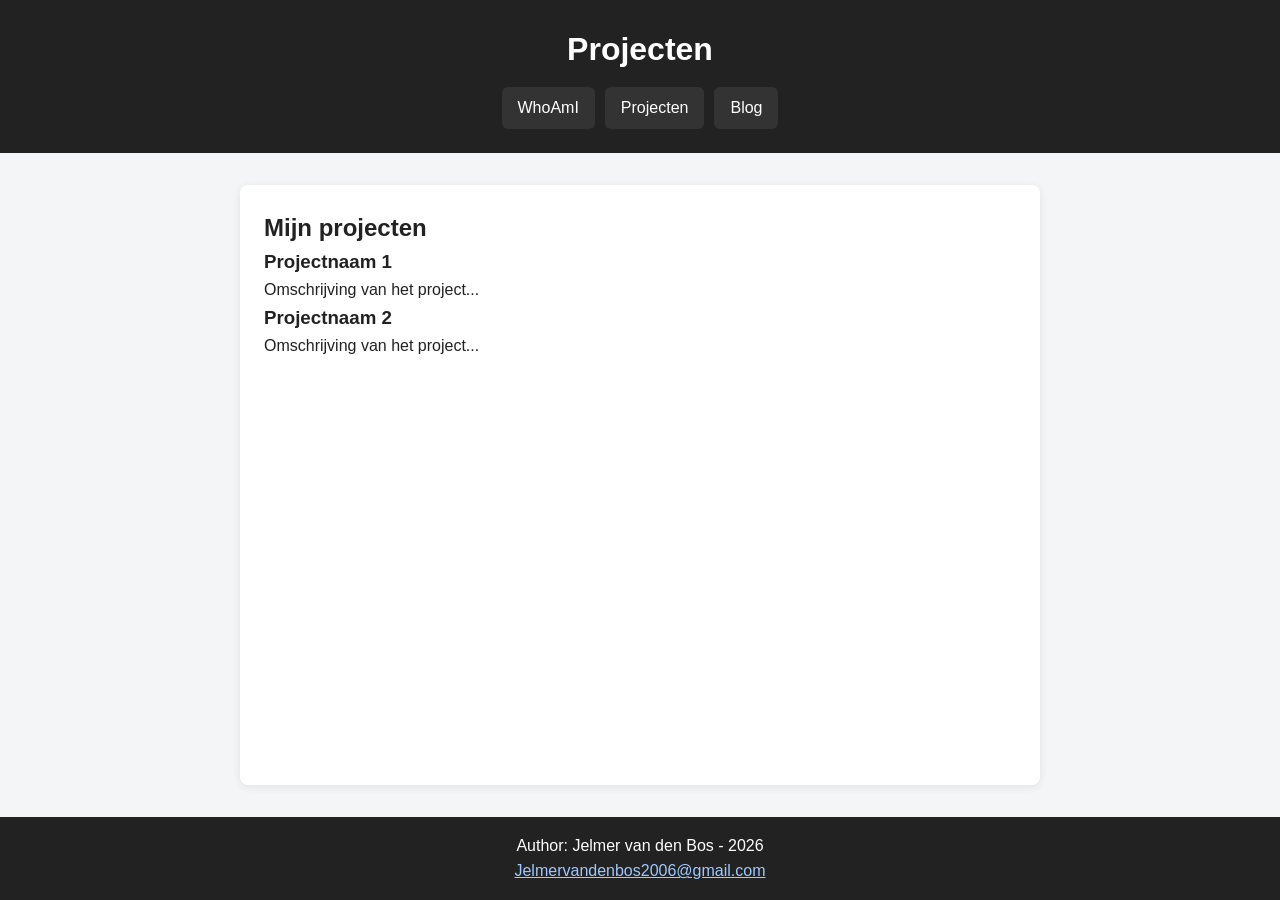
==== pagina2.html @ a8ee6565 "Initial commit: basis portfoliosite met drie pagina's Whoami, projecten en blog pagina's met semanti" ====
<!DOCTYPE html>
<html lang="nl">
<head>
    <meta charset="UTF-8">
    <meta name="viewport" content="width=device-width, initial-scale=1.0">
    <title>Projecten</title>
    <link rel="stylesheet" href="style1.css">
</head>

<body>

    <header>
        <h1 id="title">Projecten</h1>
        <nav>
            <a href="index.html">WhoAmI</a>
            <a href="pagina2.html" aria-current="page">Projecten</a>
            <a href="pagina3.html">Blog</a>
        </nav>
    </header>

    <main>
        <section>
            <h2>Mijn projecten</h2>

            <article>
                <h3>Projectnaam 1</h3>
                <p>Omschrijving van het project...</p>
            </article>

            <article>
                <h3>Projectnaam 2</h3>
                <p>Omschrijving van het project...</p>
            </article>
        </section>
    </main>

    <footer>
     <p>Author: Jelmer van den Bos - 2026<br>
     <a href="mailto:Jelmervandenbos2006@gmail.com">Jelmervandenbos2006@gmail.com</a></p>
    </footer>

</body>
</html>
---- style1.css ----
/* ===== Kleuren en instellingen op 1 plek, zodat je makkelijk kan aanpassen ===== */
:root {
    --kleur-donker: #222;
    --kleur-accent: #3a7bd5;
    --kleur-achtergrond: #f4f5f7;
    --kleur-tekst: #222;
    --kleur-wit: #fff;
    --max-breedte: 800px;
}

/* ===== Algemene reset, zodat elke browser er hetzelfde uitziet ===== */
* {
    margin: 0;
    padding: 0;
    box-sizing: border-box;
}

body {
    font-family: "Segoe UI", Arial, sans-serif;
    line-height: 1.6;
    color: var(--kleur-tekst);
    background: var(--kleur-achtergrond);
    display: flex;
    flex-direction: column;
    min-height: 100vh;
}

/* ===== Header met titel en navigatie ===== */
header {
    background: var(--kleur-donker);
    color: var(--kleur-wit);
    padding: 24px 16px;
    text-align: center;
}

header h1 {
    margin-bottom: 12px;
    font-size: 2rem;
}

nav {
    display: flex;
    justify-content: center;
    gap: 10px;
    flex-wrap: wrap;
}

nav a {
    display: inline-block;
    padding: 8px 16px;
    background: #333;
    color: white;
    text-decoration: none;
    border-radius: 6px;
    transition: background 0.2s ease;
}

nav a:hover {
    background: var(--kleur-accent);
}

/* ===== Hoofdinhoud van de pagina, gecentreerd en niet te breed ===== */
main, body > p {
    flex: 1;
    width: 100%;
    max-width: var(--max-breedte);
    margin: 32px auto;
    padding: 24px;
    background: var(--kleur-wit);
    border-radius: 8px;
    box-shadow: 0 2px 8px rgba(0, 0, 0, 0.08);
}

/* ===== Footer onderaan de pagina ===== */
footer {
    background: var(--kleur-donker);
    color: var(--kleur-wit);
    text-align: center;
    padding: 16px;
    margin-top: auto;
}

footer a {
    color: #9ec8ff;
}
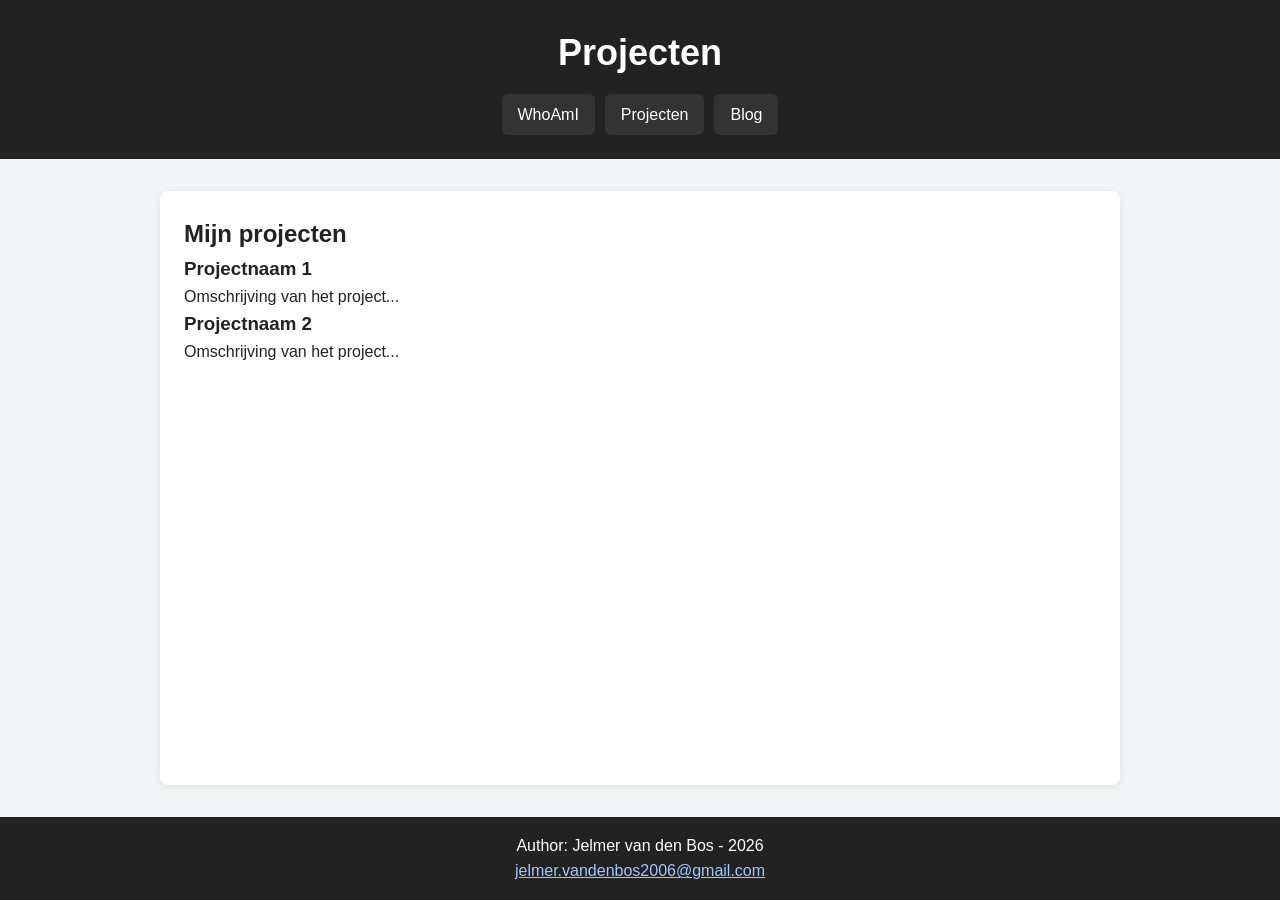
==== commit 8936dcc8: "Update contact-e-mailadres in footer op alle pagina's Co-Authored-By: Claude Sonnet 5 <noreply@anthr" ====
--- a/pagina2.html
+++ b/pagina2.html
@@ -36,7 +36,7 @@
 
     <footer>
      <p>Author: Jelmer van den Bos - 2026<br>
-     <a href="mailto:Jelmervandenbos2006@gmail.com">Jelmervandenbos2006@gmail.com</a></p>
+     <a href="mailto:jelmer.vandenbos2006@gmail.com">jelmer.vandenbos2006@gmail.com</a></p>
     </footer>
 
 </body>
--- a/style1.css
+++ b/style1.css
@@ -71,6 +71,17 @@
     box-shadow: 0 2px 8px rgba(0, 0, 0, 0.08);
 }
 
+/* ===== Profielfoto op de whoami-pagina ===== */
+.profielfoto {
+    display: block;
+    width: 160px;
+    height: 160px;
+    object-fit: cover;
+    border-radius: 50%;
+    margin: 0 auto 16px;
+    box-shadow: 0 2px 8px rgba(0, 0, 0, 0.15);
+}
+
 /* ===== Footer onderaan de pagina ===== */
 footer {
     background: var(--kleur-donker);
@@ -83,3 +94,47 @@
 footer a {
     color: #9ec8ff;
 }
+
+/* ===== Mobiel: smalle schermen, alles onder elkaar en compacter ===== */
+@media (max-width: 480px) {
+    header {
+        padding: 16px 12px;
+    }
+
+    header h1 {
+        font-size: 1.5rem;
+    }
+
+    nav {
+        flex-direction: column;
+        gap: 8px;
+    }
+
+    nav a {
+        text-align: center;
+    }
+
+    main, body > p {
+        margin: 16px auto;
+        padding: 16px;
+    }
+}
+
+/* ===== Tablet: iets meer ruimte, navigatie blijft op 1 rij ===== */
+@media (min-width: 481px) and (max-width: 768px) {
+    main, body > p {
+        margin: 24px auto;
+        padding: 20px;
+    }
+}
+
+/* ===== Desktop: volle breedte, content blijft leesbaar smal ===== */
+@media (min-width: 1024px) {
+    main, body > p {
+        max-width: 960px;
+    }
+
+    header h1 {
+        font-size: 2.25rem;
+    }
+}
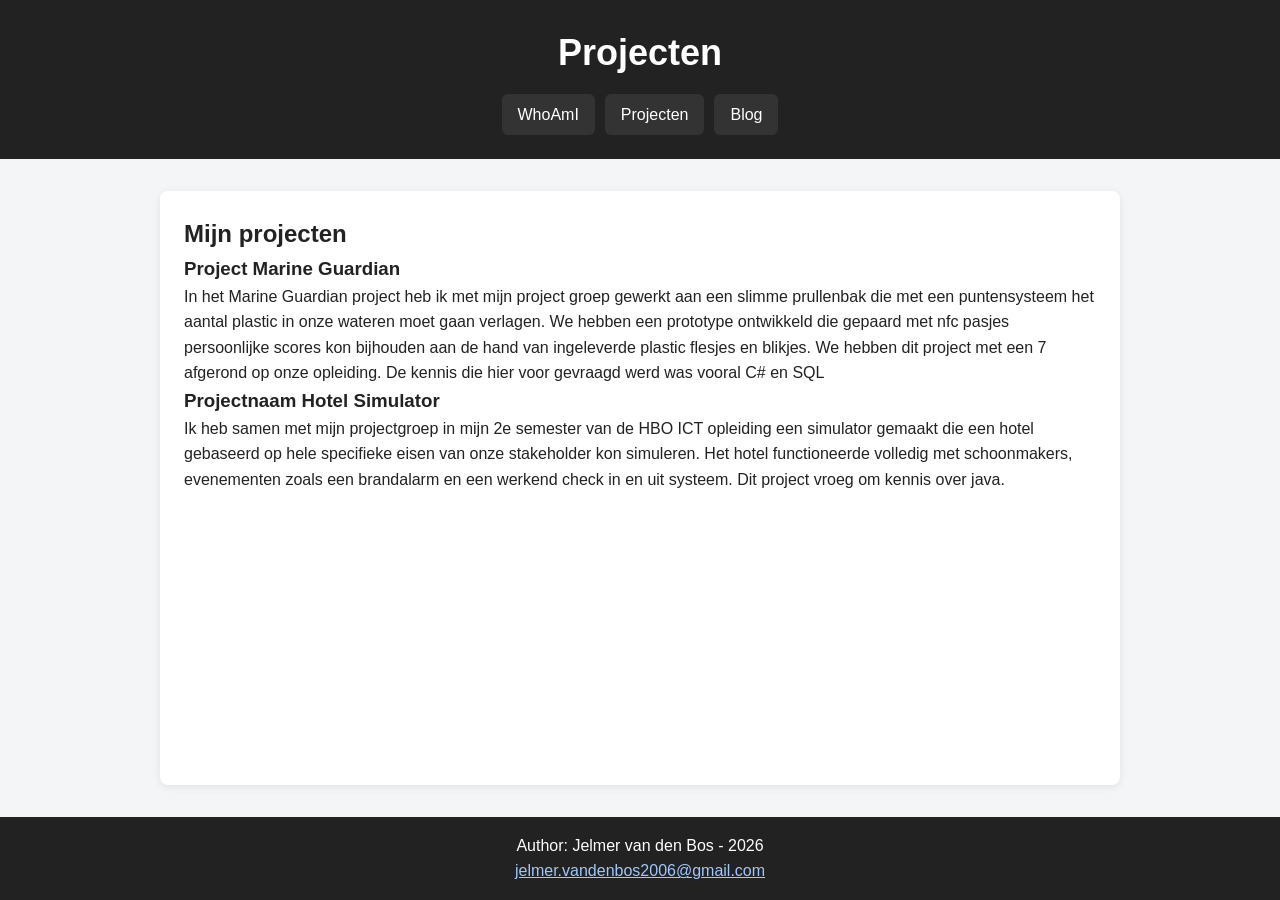
==== commit 84e3cf8c: "Vul projecten en blogposts in" ====
--- a/pagina2.html
+++ b/pagina2.html
@@ -23,13 +23,13 @@
             <h2>Mijn projecten</h2>
 
             <article>
-                <h3>Projectnaam 1</h3>
-                <p>Omschrijving van het project...</p>
+                <h3>Project Marine Guardian</h3>
+                <p>In het Marine Guardian project heb ik met mijn project groep gewerkt aan een slimme prullenbak die met een puntensysteem het aantal plastic in onze wateren moet gaan verlagen. We hebben een prototype ontwikkeld die gepaard met nfc pasjes persoonlijke scores kon bijhouden aan de hand van ingeleverde plastic flesjes en blikjes. We hebben dit project met een 7 afgerond op onze opleiding. De kennis die hier voor gevraagd werd was vooral C# en SQL </p>
             </article>
 
             <article>
-                <h3>Projectnaam 2</h3>
-                <p>Omschrijving van het project...</p>
+                <h3>Projectnaam Hotel Simulator</h3>
+                <p>Ik heb samen met mijn projectgroep in mijn 2e semester van de HBO ICT opleiding een simulator gemaakt die een hotel gebaseerd op hele specifieke eisen van onze stakeholder kon simuleren. Het hotel functioneerde volledig met schoonmakers, evenementen zoals een brandalarm en een werkend check in en uit systeem. Dit project vroeg om kennis over java. </p>
             </article>
         </section>
     </main>
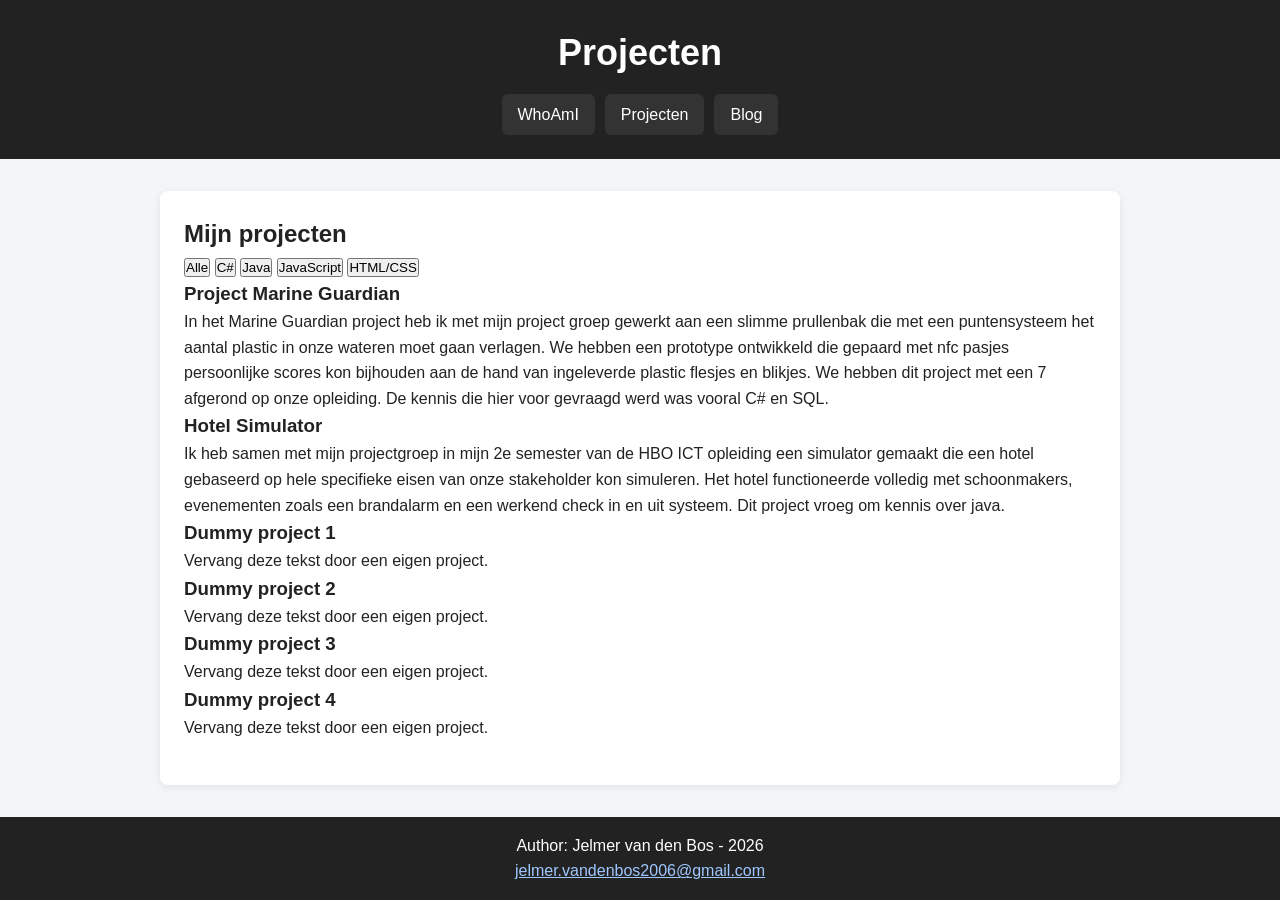
==== commit 452c329b: "Render projectenlijst vanuit array en voeg filter op taal toe" ====
--- a/pagina2.html
+++ b/pagina2.html
@@ -21,16 +21,14 @@
     <main>
         <section>
             <h2>Mijn projecten</h2>
-
-            <article>
-                <h3>Project Marine Guardian</h3>
-                <p>In het Marine Guardian project heb ik met mijn project groep gewerkt aan een slimme prullenbak die met een puntensysteem het aantal plastic in onze wateren moet gaan verlagen. We hebben een prototype ontwikkeld die gepaard met nfc pasjes persoonlijke scores kon bijhouden aan de hand van ingeleverde plastic flesjes en blikjes. We hebben dit project met een 7 afgerond op onze opleiding. De kennis die hier voor gevraagd werd was vooral C# en SQL </p>
-            </article>
-
-            <article>
-                <h3>Projectnaam Hotel Simulator</h3>
-                <p>Ik heb samen met mijn projectgroep in mijn 2e semester van de HBO ICT opleiding een simulator gemaakt die een hotel gebaseerd op hele specifieke eisen van onze stakeholder kon simuleren. Het hotel functioneerde volledig met schoonmakers, evenementen zoals een brandalarm en een werkend check in en uit systeem. Dit project vroeg om kennis over java. </p>
-            </article>
+            <div id="filter-knoppen" role="group" aria-label="Filter projecten op taal">   
+                <button data-taal="Alle">Alle</button>
+                <button data-taal="C#">C#</button>
+                <button data-taal="Java">Java</button>
+                <button data-taal="JavaScript">JavaScript</button>
+                <button data-taal="HTML/CSS">HTML/CSS</button>
+            </div>
+            <div id="projecten-lijst"></div>      
         </section>
     </main>
 
@@ -38,6 +36,7 @@
      <p>Author: Jelmer van den Bos - 2026<br>
      <a href="mailto:jelmer.vandenbos2006@gmail.com">jelmer.vandenbos2006@gmail.com</a></p>
     </footer>
+     <script src="script.js"></script>
 
 </body>
 </html>
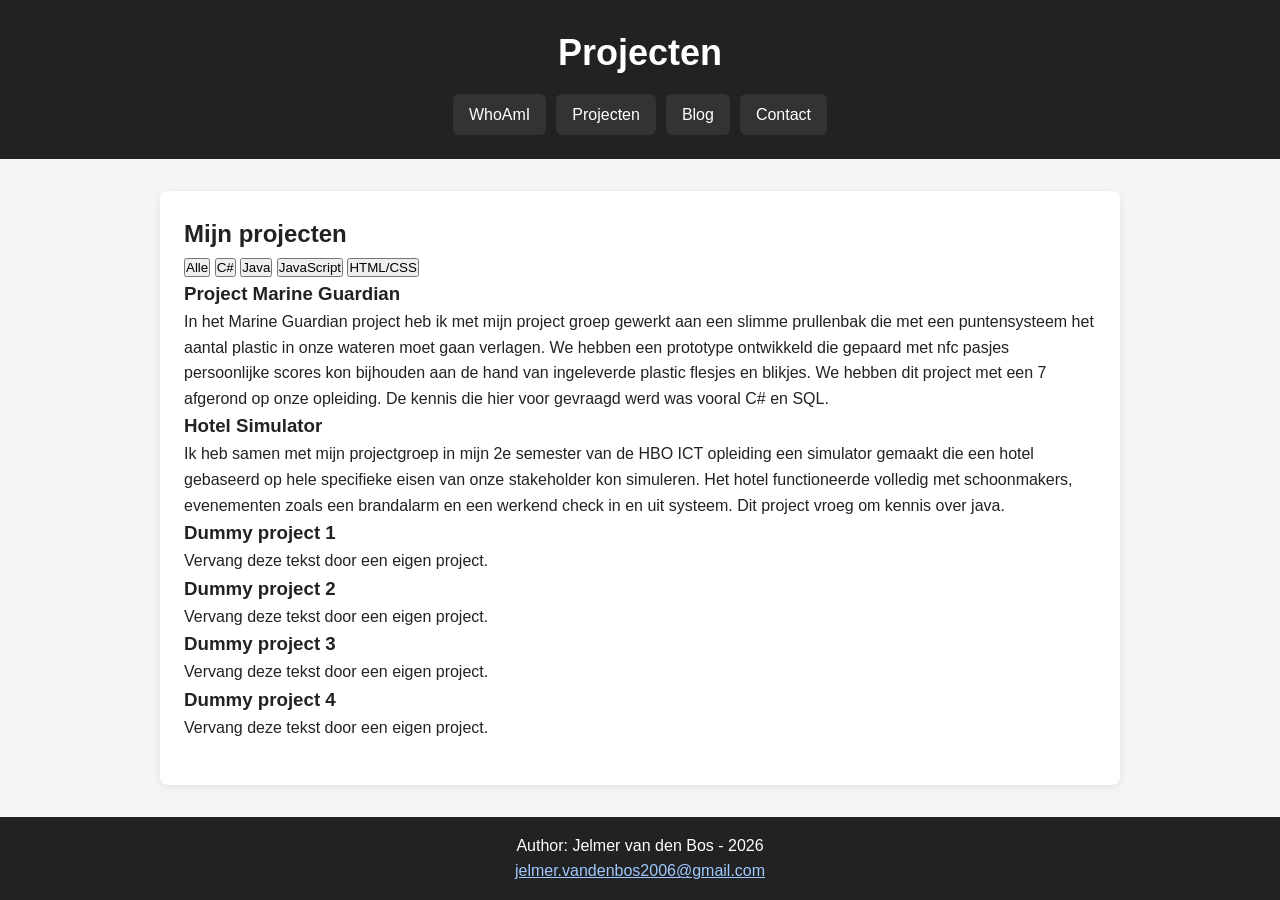
==== commit 407a2940: "Voeg contactpagina met gevalideerd formulier toe" ====
--- a/pagina2.html
+++ b/pagina2.html
@@ -15,6 +15,7 @@
             <a href="index.html">WhoAmI</a>
             <a href="pagina2.html" aria-current="page">Projecten</a>
             <a href="pagina3.html">Blog</a>
+            <a href="contact.html">Contact</a>
         </nav>
     </header>
 
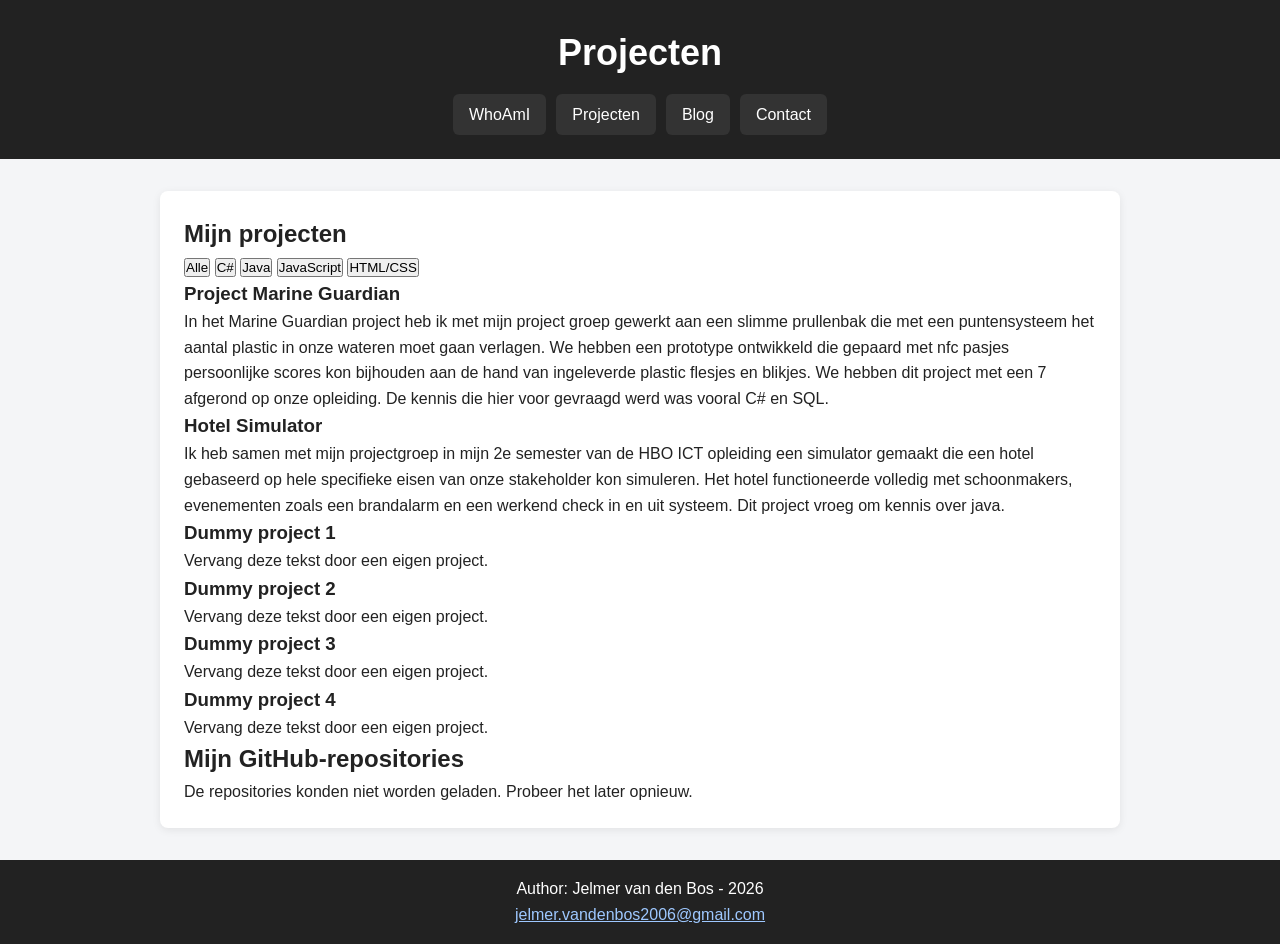
==== commit efda1b79: "Voeg GitHub API-integratie met laad- en foutstatus toe" ====
--- a/pagina2.html
+++ b/pagina2.html
@@ -1,5 +1,6 @@
 <!DOCTYPE html>
 <html lang="nl">
+
 <head>
     <meta charset="UTF-8">
     <meta name="viewport" content="width=device-width, initial-scale=1.0">
@@ -22,22 +23,29 @@
     <main>
         <section>
             <h2>Mijn projecten</h2>
-            <div id="filter-knoppen" role="group" aria-label="Filter projecten op taal">   
+            <div id="filter-knoppen" role="group" aria-label="Filter projecten op taal">
                 <button data-taal="Alle">Alle</button>
                 <button data-taal="C#">C#</button>
                 <button data-taal="Java">Java</button>
                 <button data-taal="JavaScript">JavaScript</button>
                 <button data-taal="HTML/CSS">HTML/CSS</button>
             </div>
-            <div id="projecten-lijst"></div>      
+            <div id="projecten-lijst"></div>
+        </section>
+        <section>
+            <h2>Mijn GitHub-repositories</h2>
+            <p id="repo-status" aria-live="polite"></p>
+            <ul id="repo-lijst"></ul>
         </section>
     </main>
 
     <footer>
-     <p>Author: Jelmer van den Bos - 2026<br>
-     <a href="mailto:jelmer.vandenbos2006@gmail.com">jelmer.vandenbos2006@gmail.com</a></p>
+        <p>Author: Jelmer van den Bos - 2026<br>
+            <a href="mailto:jelmer.vandenbos2006@gmail.com">jelmer.vandenbos2006@gmail.com</a>
+        </p>
     </footer>
-     <script src="script.js"></script>
+    <script src="script.js"></script>
 
 </body>
-</html>
+
+</html>
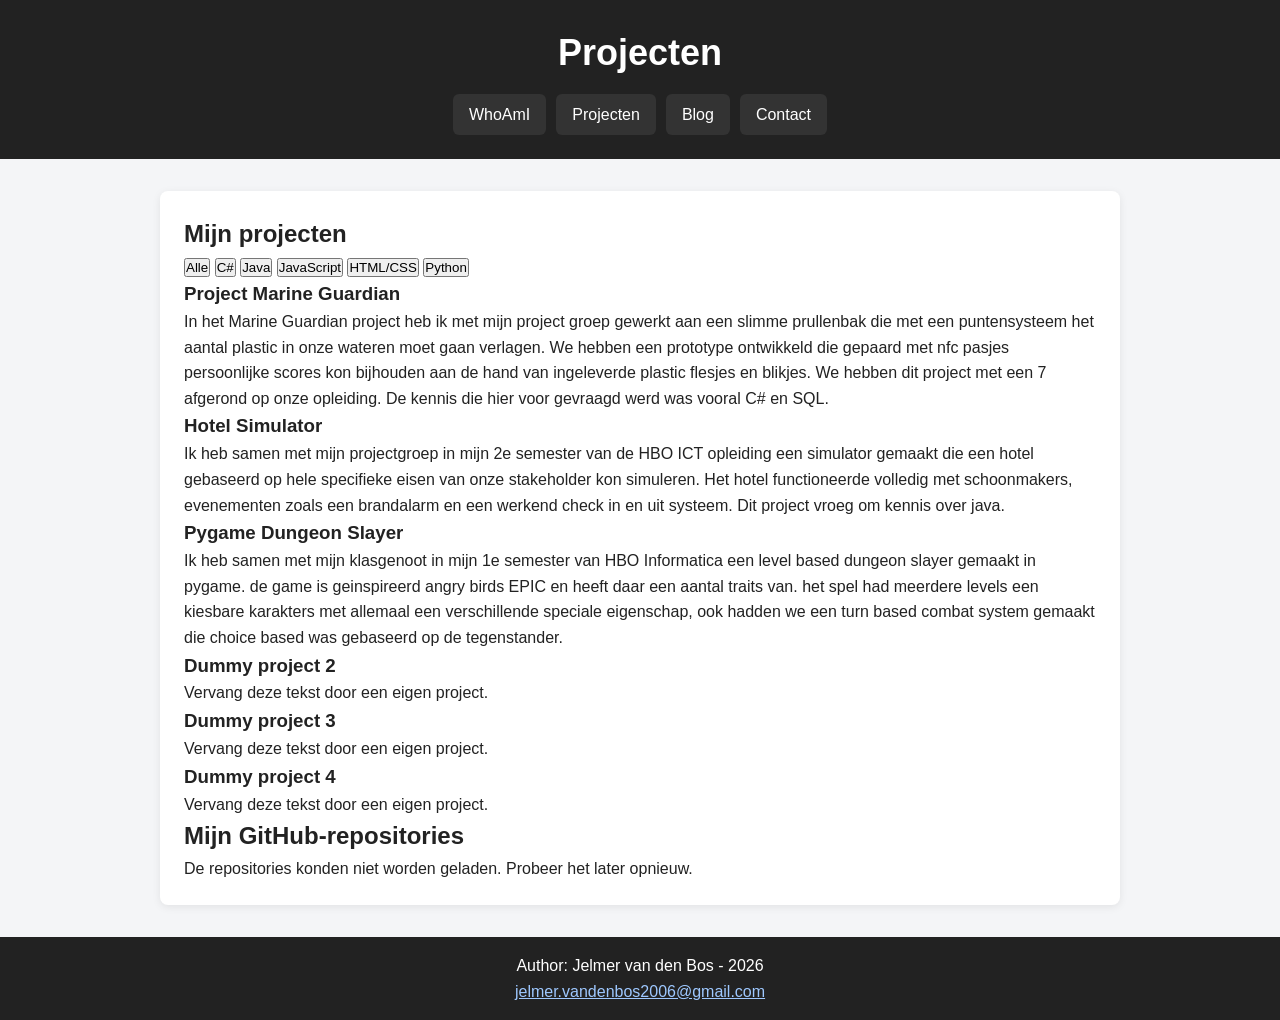
==== commit 07583c56: "Python aan de array toegevoegd" ====
--- a/pagina2.html
+++ b/pagina2.html
@@ -29,6 +29,7 @@
                 <button data-taal="Java">Java</button>
                 <button data-taal="JavaScript">JavaScript</button>
                 <button data-taal="HTML/CSS">HTML/CSS</button>
+                <button data-taal="Python">Python</button>
             </div>
             <div id="projecten-lijst"></div>
         </section>
